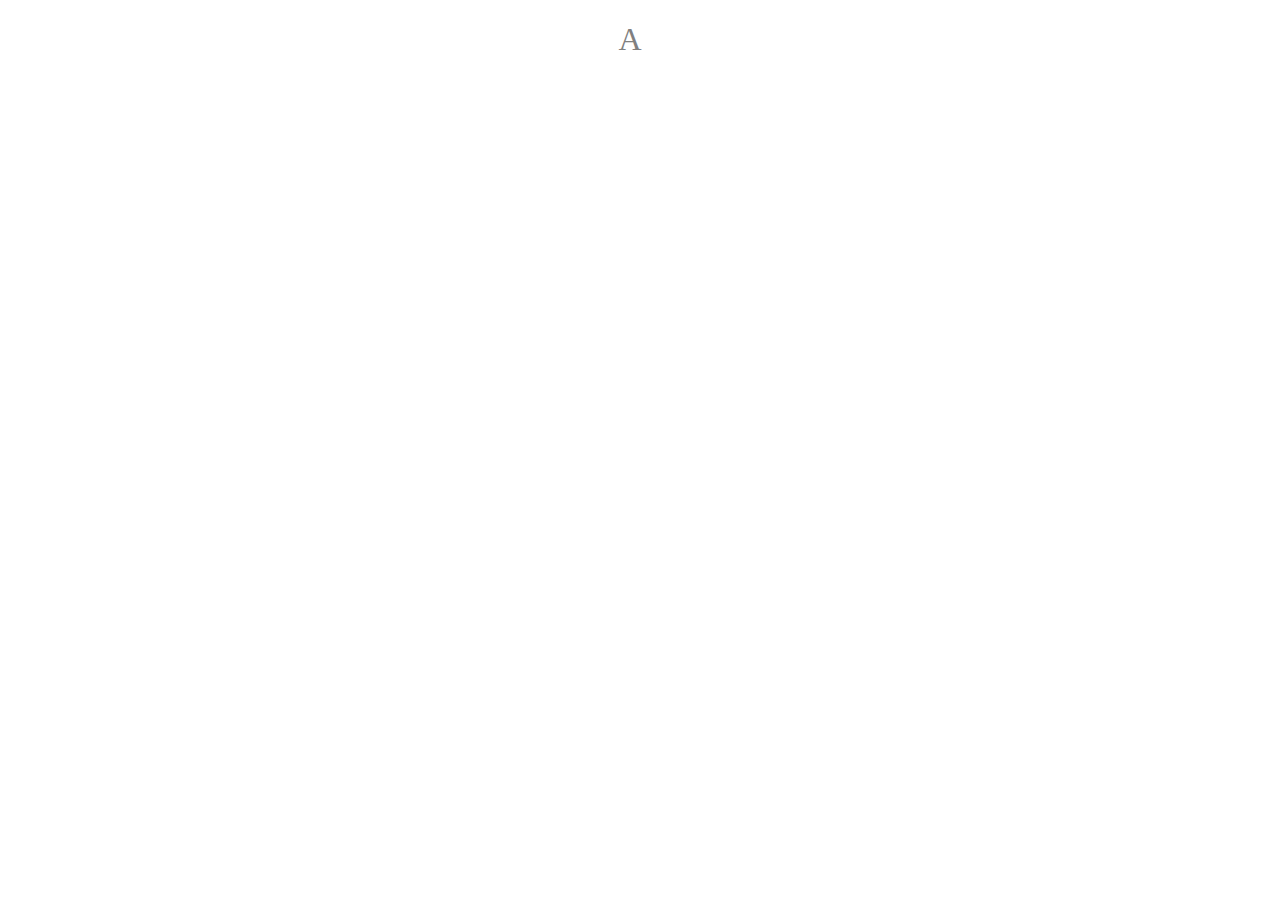
==== index.html @ 0d44d4bc "建立首頁" ====
<!DOCTYPE html>
<html lang="zh">
<head>
    <meta charset="UTF-8">
    <meta name="viewport" content="width=device-width, initial-scale=1.0">
    <title>Document</title>
    <link rel="stylesheet" href="style.css">

</head>
<body>
    <h1>A</h1>


</body>
</html>
---- style.css ----
h1 {
  color: gray;
  text-align: center;
  font-weight: 200;
  letter-spacing: 20px;
}
/*# sourceMappingURL=style.css.map */
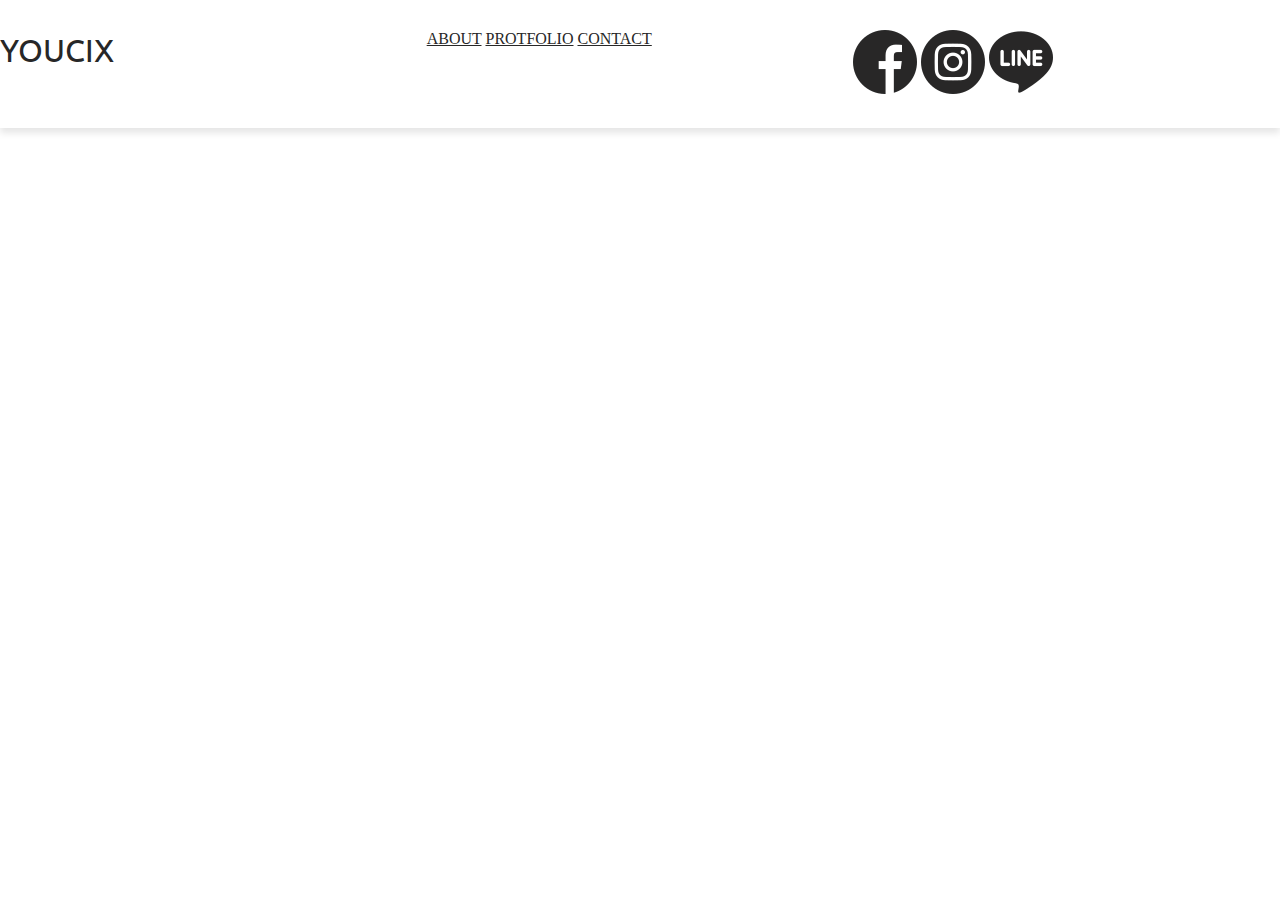
==== commit efe91fa4: "導覽列" ====
--- a/index.html
+++ b/index.html
@@ -8,7 +8,20 @@
 
 </head>
 <body>
-    <h1>A</h1>
+    <!-- 導覽列 -->
+    <nav id="navigation">
+        <a href="./index.html" class="logo">YOUCIX</a>
+        <div>
+            <a href="">ABOUT</a>
+            <a href="">PROTFOLIO</a>
+            <a href="">CONTACT</a>
+        </div>
+        <div class="social">
+            <a href=""><img src="./img/facebook.png" alt="facebook"></a>
+            <a href=""><img src="./img/instagram.png" alt="instagram"></a>
+            <a href=""><img src="./img/line.png" alt="line"></a>
+        </div>
+    </nav>
 
 
 </body>
--- a/style.css
+++ b/style.css
@@ -1,7 +1,43 @@
-h1 {
-  color: gray;
-  text-align: center;
-  font-weight: 200;
-  letter-spacing: 20px;
+@charset "UTF-8";
+@import url("https://fonts.googleapis.com/css2?family=Ubuntu:wght@400;700&display=swap");
+* {
+  margin: 0;
+  padding: 0;
+  -webkit-box-sizing: border-box;
+          box-sizing: border-box;
+  font-family: 微軟正黑體;
+  color: #272727;
+}
+
+#navigation {
+  display: -ms-grid;
+  display: grid;
+  -ms-grid-columns: 1fr 1fr 1fr;
+      grid-template-columns: 1fr 1fr 1fr;
+  padding: 30px 0;
+  -webkit-box-shadow: 0px 5px 7px rgba(0, 0, 0, 0.1);
+          box-shadow: 0px 5px 7px rgba(0, 0, 0, 0.1);
+}
+
+#navigation .logo {
+  font-family: 'Ubuntu', sans-serif;
+  text-decoration: none;
+  font-size: 32px;
+}
+
+#navigation .logo:hover {
+  color: #5B5B5B;
+}
+
+#navigation .social img {
+  -webkit-filter: invert(13%) sepia(26%) saturate(13%) hue-rotate(314deg) brightness(88%) contrast(91%);
+          filter: invert(13%) sepia(26%) saturate(13%) hue-rotate(314deg) brightness(88%) contrast(91%);
+  -webkit-transition: 0.6s;
+  transition: 0.6s;
+}
+
+#navigation .social img:hover {
+  -webkit-filter: invert(29%) sepia(0%) saturate(1039%) hue-rotate(135deg) brightness(100%) contrast(90%);
+          filter: invert(29%) sepia(0%) saturate(1039%) hue-rotate(135deg) brightness(100%) contrast(90%);
 }
 /*# sourceMappingURL=style.css.map */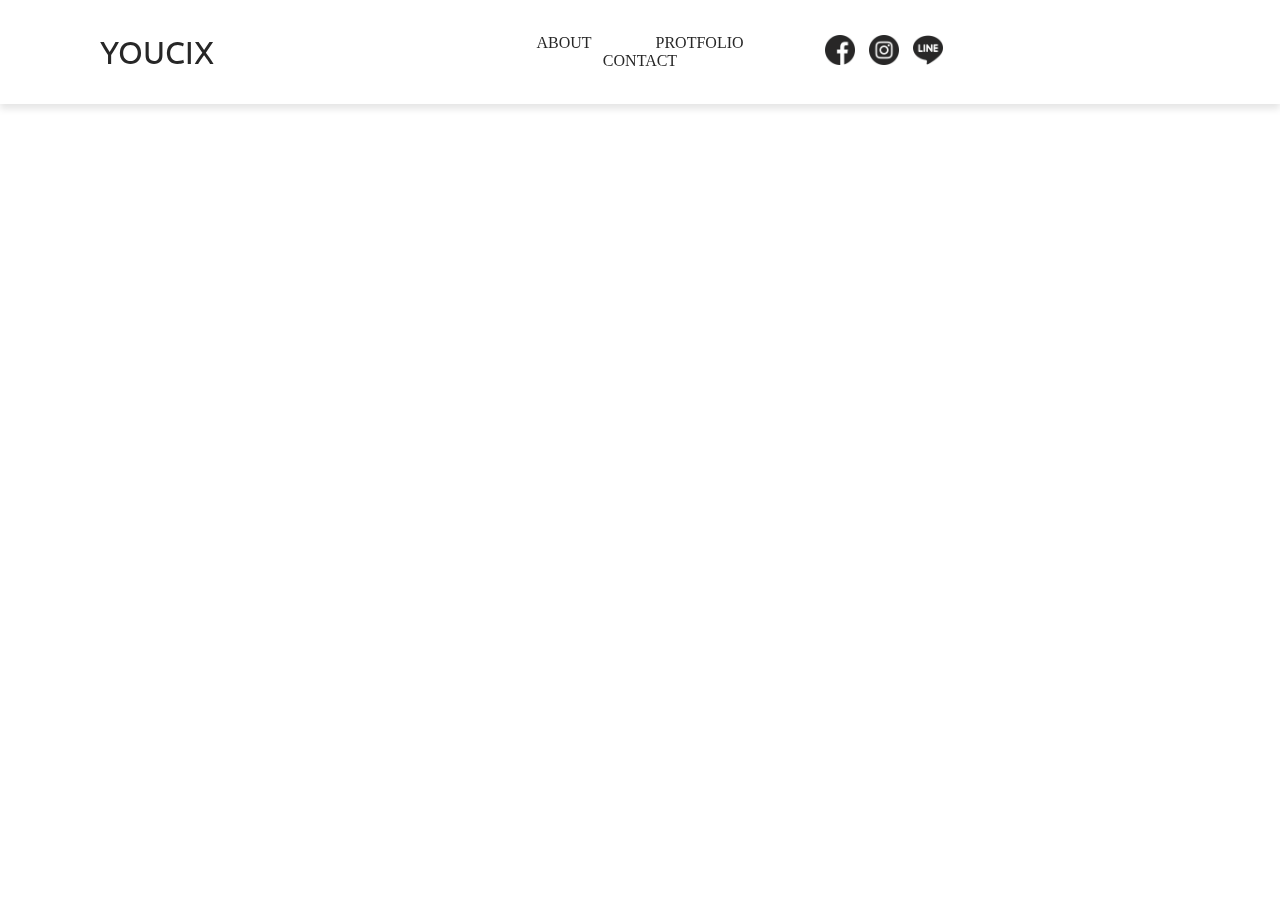
==== commit 60395daf: "導覽列未完成" ====
--- a/index.html
+++ b/index.html
@@ -11,7 +11,7 @@
     <!-- 導覽列 -->
     <nav id="navigation">
         <a href="./index.html" class="logo">YOUCIX</a>
-        <div>
+        <div class="link">
             <a href="">ABOUT</a>
             <a href="">PROTFOLIO</a>
             <a href="">CONTACT</a>
@@ -23,6 +23,9 @@
         </div>
     </nav>
 
+        <section id="banner">
+            
+        </section>
 
 </body>
 </html>--- a/style.css
+++ b/style.css
@@ -14,9 +14,15 @@
   display: grid;
   -ms-grid-columns: 1fr 1fr 1fr;
       grid-template-columns: 1fr 1fr 1fr;
-  padding: 30px 0;
+  padding: 30px 100px;
   -webkit-box-shadow: 0px 5px 7px rgba(0, 0, 0, 0.1);
           box-shadow: 0px 5px 7px rgba(0, 0, 0, 0.1);
+  -webkit-box-align: center;
+      -ms-flex-align: center;
+          align-items: center;
+  position: fixed;
+  width: 100%;
+  background: white;
 }
 
 #navigation .logo {
@@ -29,11 +35,28 @@
   color: #5B5B5B;
 }
 
+#navigation .link {
+  text-align: center;
+}
+
+#navigation .link a {
+  text-decoration: none;
+  -webkit-transition: 0.5s;
+  transition: 0.5s;
+  padding: 30px;
+}
+
+#navigation .link a:hover {
+  color: #5B5B5B;
+}
+
 #navigation .social img {
   -webkit-filter: invert(13%) sepia(26%) saturate(13%) hue-rotate(314deg) brightness(88%) contrast(91%);
           filter: invert(13%) sepia(26%) saturate(13%) hue-rotate(314deg) brightness(88%) contrast(91%);
   -webkit-transition: 0.6s;
   transition: 0.6s;
+  width: 30px;
+  margin: 5px;
 }
 
 #navigation .social img:hover {
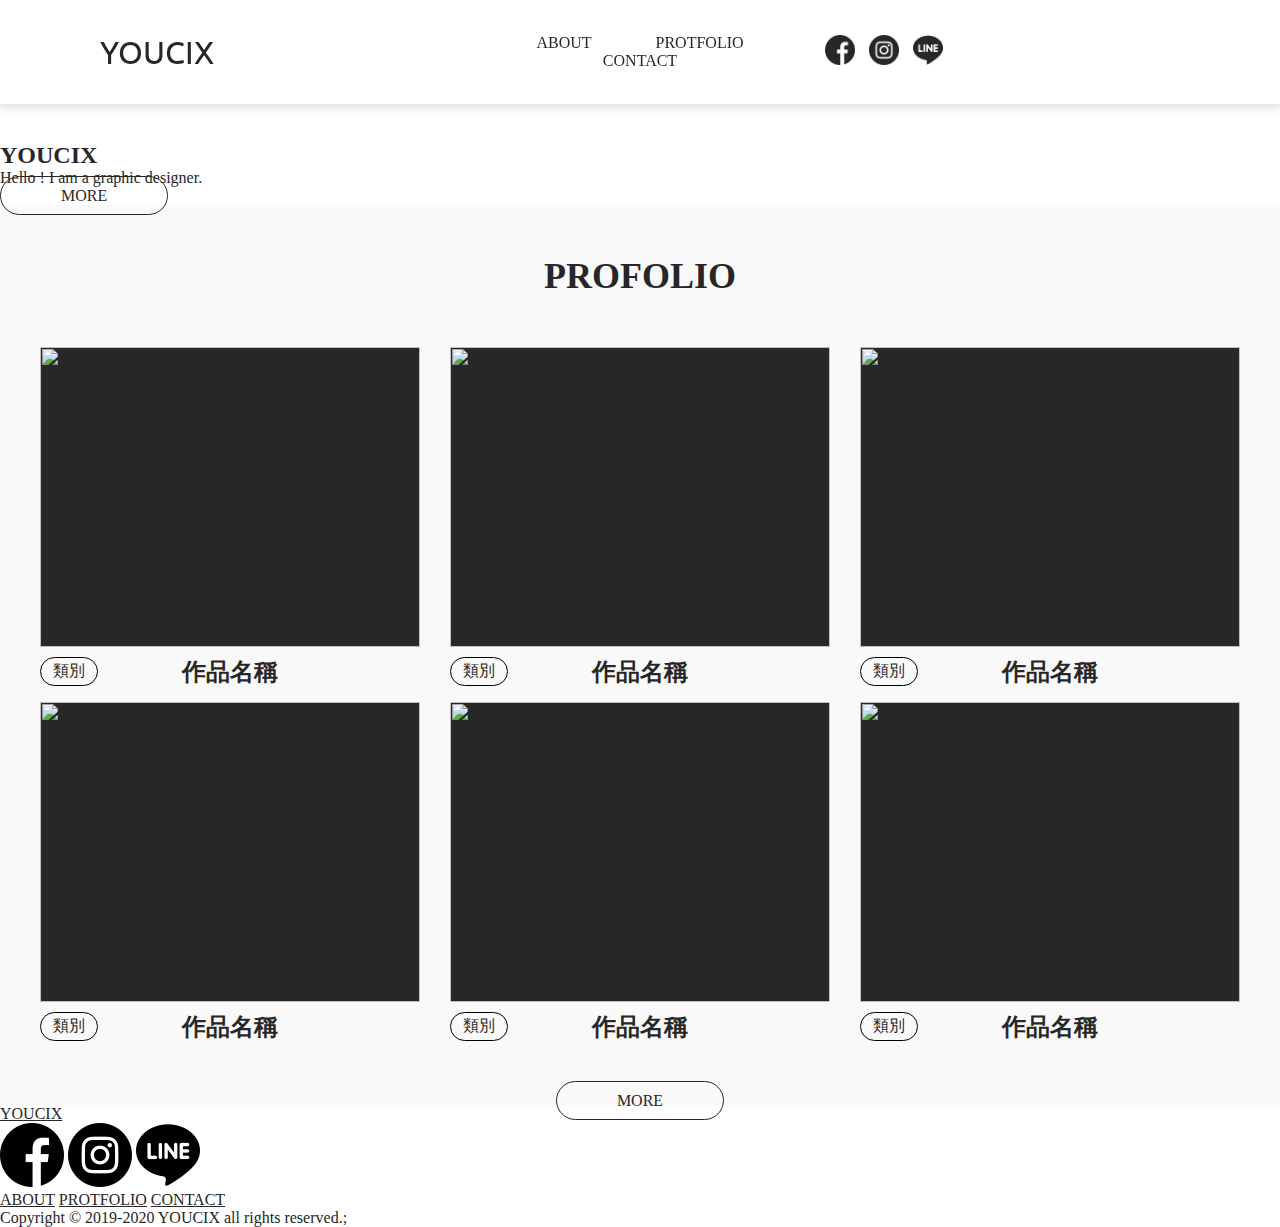
==== commit 042bd69d: "完成大部分" ====
--- a/index.html
+++ b/index.html
@@ -23,9 +23,77 @@
         </div>
     </nav>
 
+    <!-- 橫幅 -->
         <section id="banner">
             
         </section>
+    <!--關於我  -->
+    <section id="about">
+        <h1 class="title">ABOUT</h1>
+        <h2>YOUCIX</h2>
+        <p>Hello ! I am a graphic designer.</p>
+        <a href="" class="button-class">MORE</a>
+    </section>
+    
 
+
+
+        <!-- 作品集 -->
+        <section id="work">
+            <h1 class="title">PROFOLIO</h1>
+            <div id="work-box">
+                <div class="work-box-small">
+                    <img src="" alt="">
+                    <span>類別</span>
+                    <h2>作品名稱</h2>
+                </div>
+                <div class="work-box-small">
+                    <img src="" alt="">
+                    <span>類別</span>
+                    <h2>作品名稱</h2>
+                </div>
+                <div class="work-box-small">
+                    <img src="" alt="">
+                    <span>類別</span>
+                    <h2>作品名稱</h2>
+                </div>
+                <div class="work-box-small">
+                    <img src="" alt="">
+                    <span>類別</span>
+                    <h2>作品名稱</h2>
+                </div>
+                <div class="work-box-small">
+                    <img src="" alt="">
+                    <span>類別</span>
+                    <h2>作品名稱</h2>
+                </div>
+                <div class="work-box-small">
+                    <img src="" alt="">
+                    <span>類別</span>
+                    <h2>作品名稱</h2>
+                </div>
+            </div>
+            <div class="button-div">
+                <a href="" class="button-class">MORE</a>
+            </div>
+        </section>
+
+        <!-- 頁尾 -->
+        <footer>
+            <a href="./index.html" class="logo">YOUCIX</a>
+            <div class="social">
+                <a href=""><img src="./img/facebook.png" alt="facebook"></a>
+                <a href=""><img src="./img/instagram.png" alt="instagram"></a>
+                <a href=""><img src="./img/line.png" alt="line"></a>
+            </div>
+            <div class="link">
+                <a href="">ABOUT</a>
+                <a href="">PROTFOLIO</a>
+                <a href="">CONTACT</a>
+            </div>
+            <div id="copyright">
+                Copyright &copy; 2019-2020 YOUCIX all rights reserved.;
+            </div> 
+        </footer>
 </body>
 </html>--- a/style.css
+++ b/style.css
@@ -63,4 +63,67 @@
   -webkit-filter: invert(29%) sepia(0%) saturate(1039%) hue-rotate(135deg) brightness(100%) contrast(90%);
           filter: invert(29%) sepia(0%) saturate(1039%) hue-rotate(135deg) brightness(100%) contrast(90%);
 }
+
+.title {
+  font-size: 36px;
+  padding: 50px;
+  text-align: center;
+}
+
+.button-class {
+  padding: 10px 60px;
+  text-decoration: none;
+  border: 1px solid #272727;
+  border-radius: 20px;
+  -webkit-transition: 0.3s;
+  transition: 0.3s;
+}
+
+.button-class:hover {
+  background: #272727;
+  color: white;
+}
+
+#work {
+  height: 100vh;
+  background: #f9f9f9;
+}
+
+#work #work-box {
+  width: 1200px;
+  display: -ms-grid;
+  display: grid;
+  margin: 0 auto;
+  -ms-grid-columns: (1fr)[3];
+      grid-template-columns: repeat(3, 1fr);
+  -ms-grid-rows: (340px)[2];
+      grid-template-rows: repeat(2, 340px);
+  grid-gap: 15px 30px;
+}
+
+#work #work-box .work-box-small img {
+  display: block;
+  width: 100%;
+  height: 300px;
+  background: #272727;
+}
+
+#work #work-box .work-box-small h2 {
+  text-align: center;
+  -webkit-transform: translateY(-30px);
+          transform: translateY(-30px);
+}
+
+#work #work-box .work-box-small span {
+  display: inline-block;
+  border: 1px solid #000;
+  border-radius: 20px;
+  padding: 3px 12px;
+  margin-top: 10px;
+}
+
+.button-div {
+  text-align: center;
+  margin-top: 50px;
+}
 /*# sourceMappingURL=style.css.map */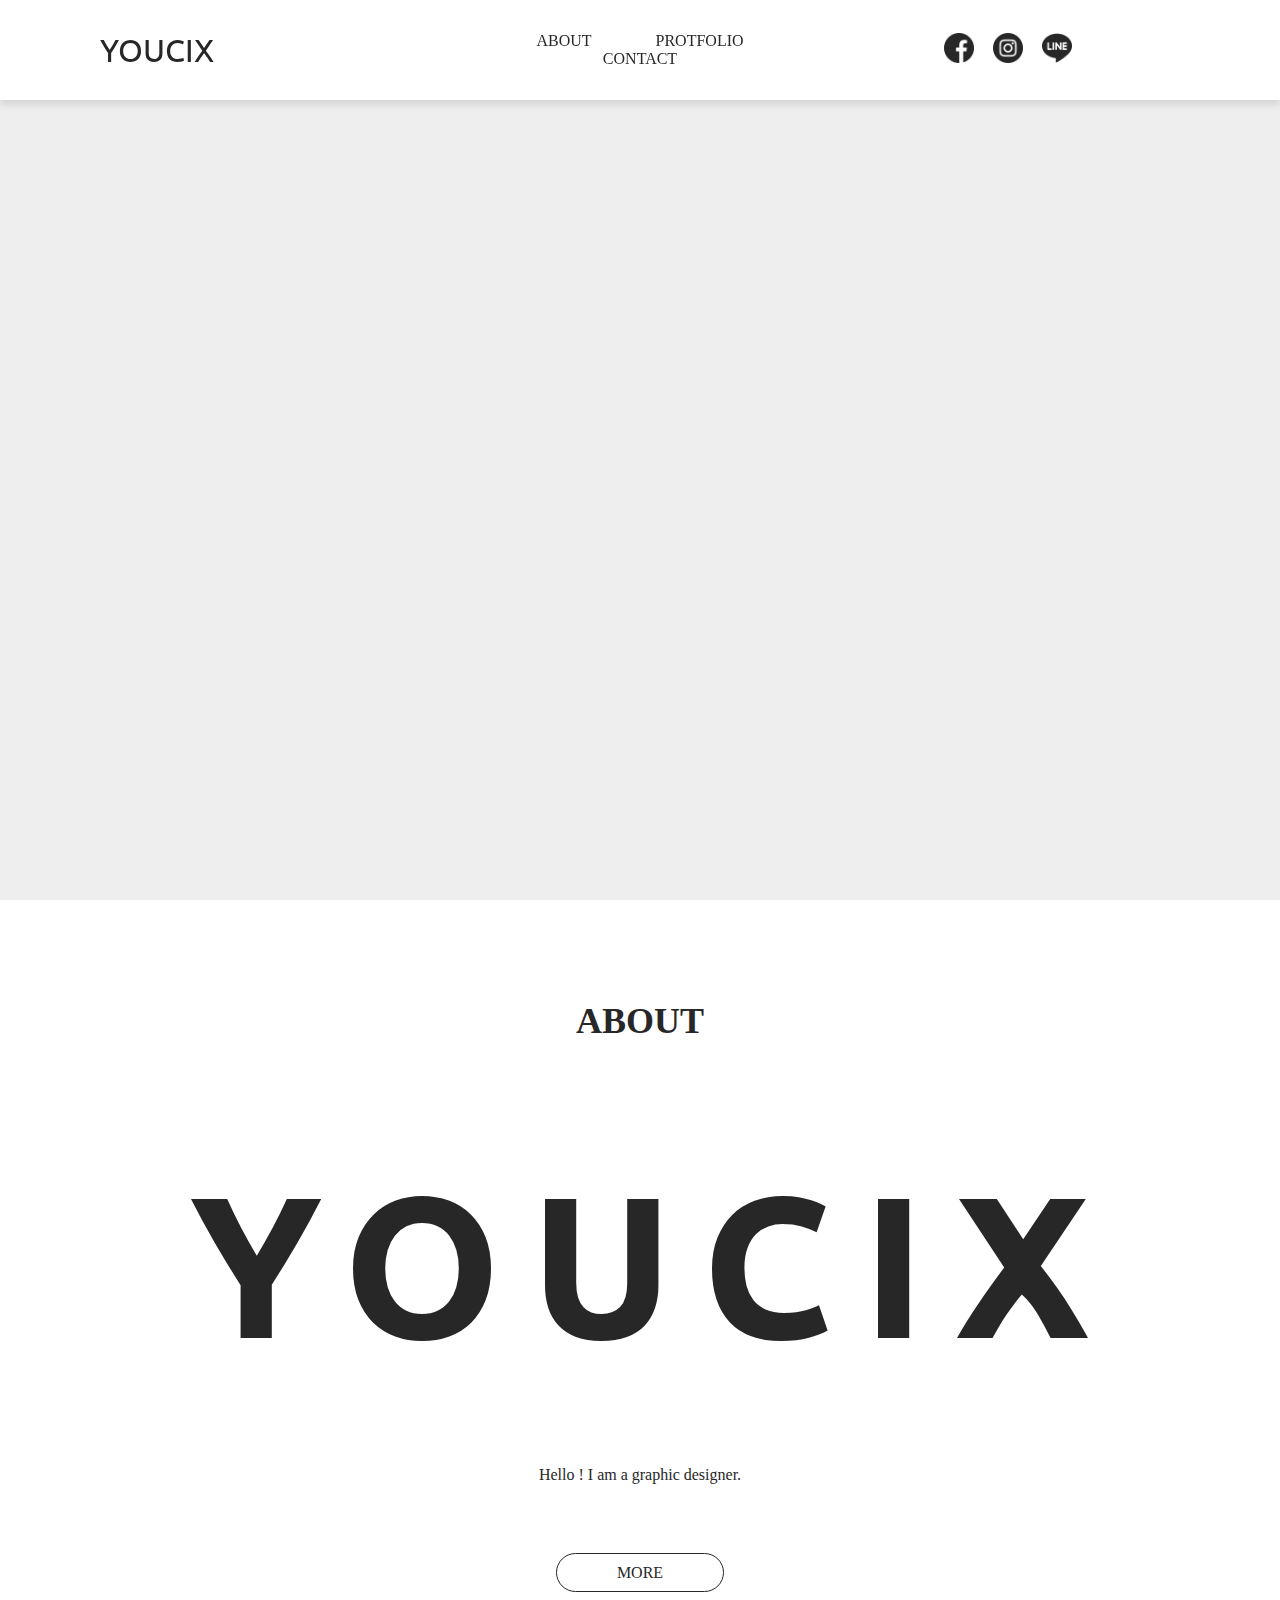
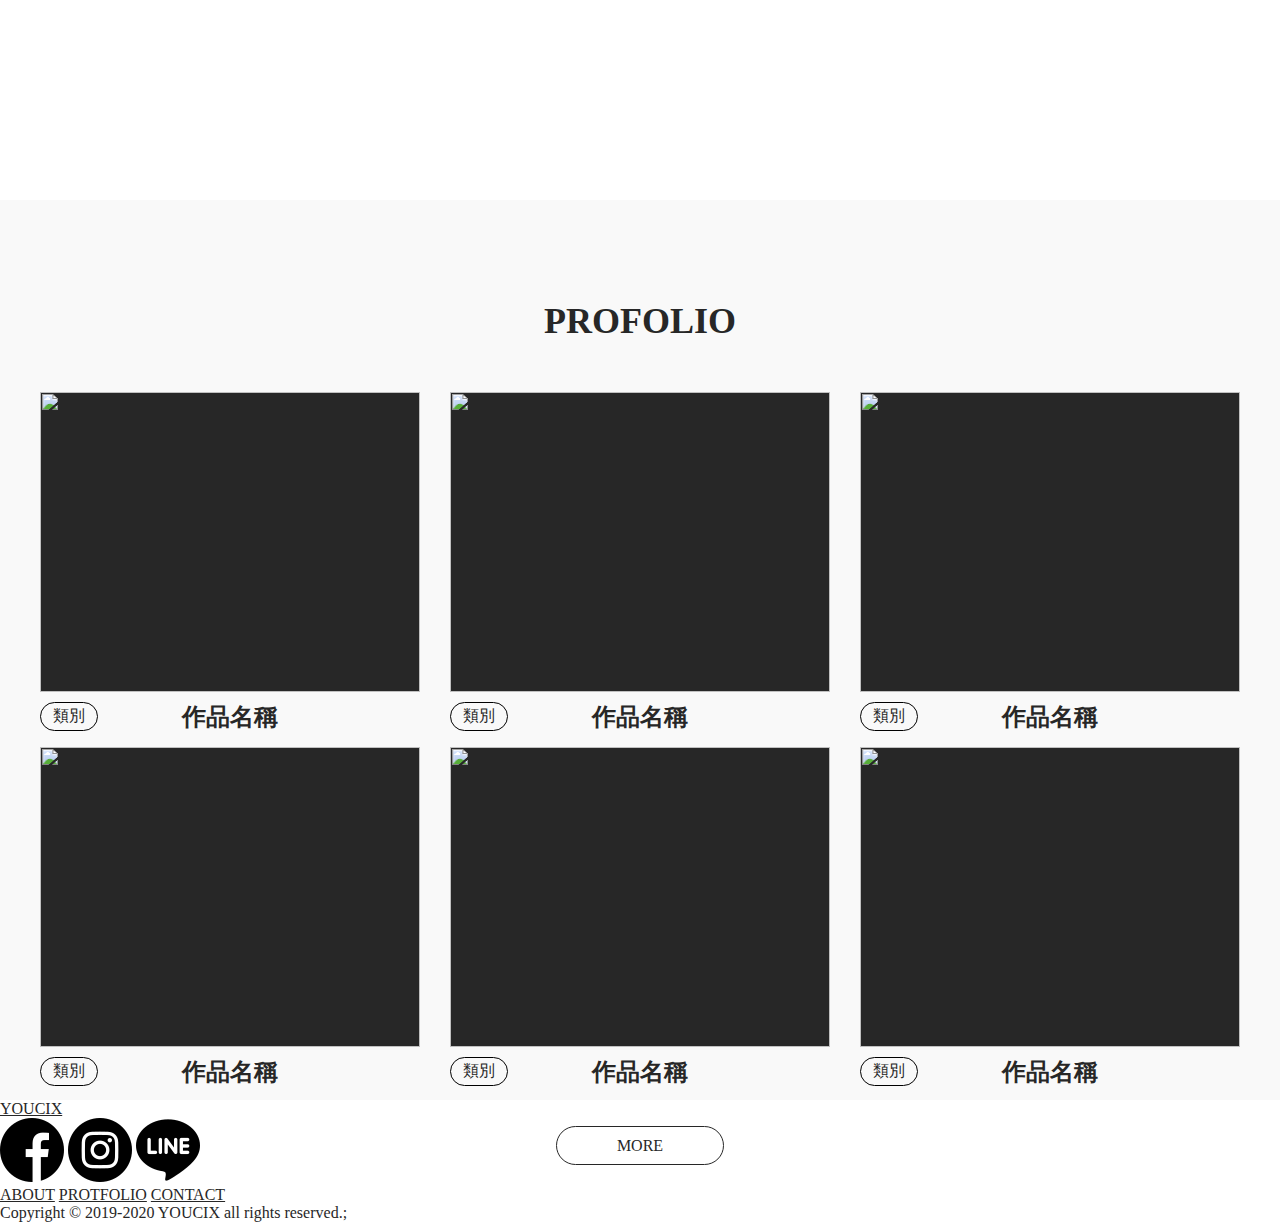
==== commit 5122d2f8: "新增RWD" ====
--- a/index.html
+++ b/index.html
@@ -2,7 +2,7 @@
 <html lang="zh">
 <head>
     <meta charset="UTF-8">
-    <meta name="viewport" content="width=device-width, initial-scale=1.0">
+    <meta name="viewport" content="width=device-width, initial-scale=1.0,user-scalable=0">
     <title>Document</title>
     <link rel="stylesheet" href="style.css">
 
@@ -16,6 +16,8 @@
             <a href="">PROTFOLIO</a>
             <a href="">CONTACT</a>
         </div>
+        <!-- 漢堡堡 -->
+        <img src="./img/icon-menu.png" alt="選單" id="menu">
         <div class="social">
             <a href=""><img src="./img/facebook.png" alt="facebook"></a>
             <a href=""><img src="./img/instagram.png" alt="instagram"></a>
--- a/style.css
+++ b/style.css
@@ -25,6 +25,18 @@
   background: white;
 }
 
+@media screen and (max-width: 1024px) {
+  #navigation #menu {
+    display: block;
+  }
+}
+
+@media screen and (min-width: 1025px) {
+  #navigation #menu {
+    display: none;
+  }
+}
+
 #navigation .logo {
   font-family: 'Ubuntu', sans-serif;
   text-decoration: none;
@@ -50,13 +62,23 @@
   color: #5B5B5B;
 }
 
+@media screen and (max-width: 1024px) {
+  #navigation .link a {
+    display: none;
+  }
+}
+
+#navigation .social {
+  margin: auto;
+}
+
 #navigation .social img {
   -webkit-filter: invert(13%) sepia(26%) saturate(13%) hue-rotate(314deg) brightness(88%) contrast(91%);
           filter: invert(13%) sepia(26%) saturate(13%) hue-rotate(314deg) brightness(88%) contrast(91%);
   -webkit-transition: 0.6s;
   transition: 0.6s;
   width: 30px;
-  margin: 5px;
+  margin-left: 15px;
 }
 
 #navigation .social img:hover {
@@ -64,10 +86,36 @@
           filter: invert(29%) sepia(0%) saturate(1039%) hue-rotate(135deg) brightness(100%) contrast(90%);
 }
 
+#banner {
+  width: 100%;
+  height: 100vh;
+  background: #eee;
+}
+
+#about {
+  width: 100%;
+  height: 100vh;
+  text-align: center;
+}
+
+#about h2 {
+  font-size: 200px;
+  letter-spacing: 30px;
+  padding-left: 30px;
+  margin-top: 50px;
+  font-family: 'Ubuntu', sans-serif;
+}
+
+#about p {
+  margin: 50px;
+  padding: 30px;
+}
+
 .title {
   font-size: 36px;
   padding: 50px;
   text-align: center;
+  padding-top: 100px;
 }
 
 .button-class {
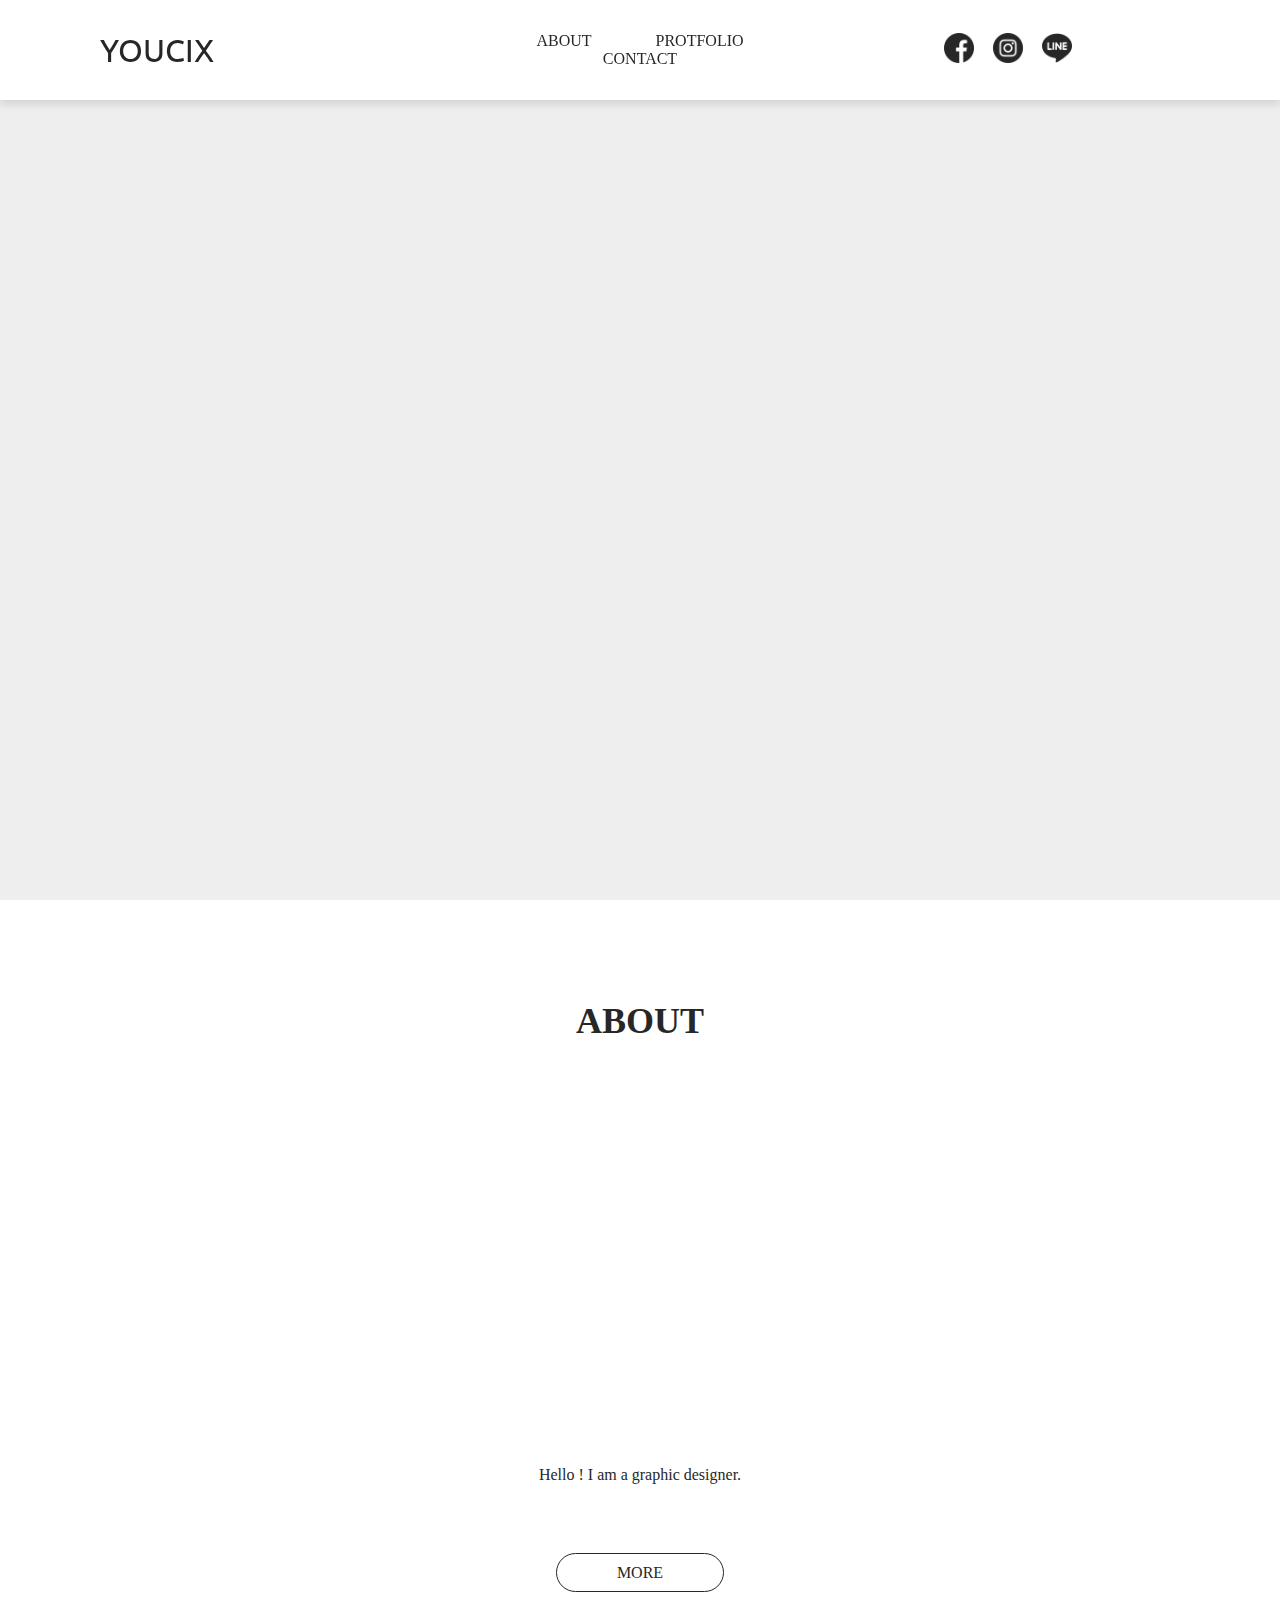
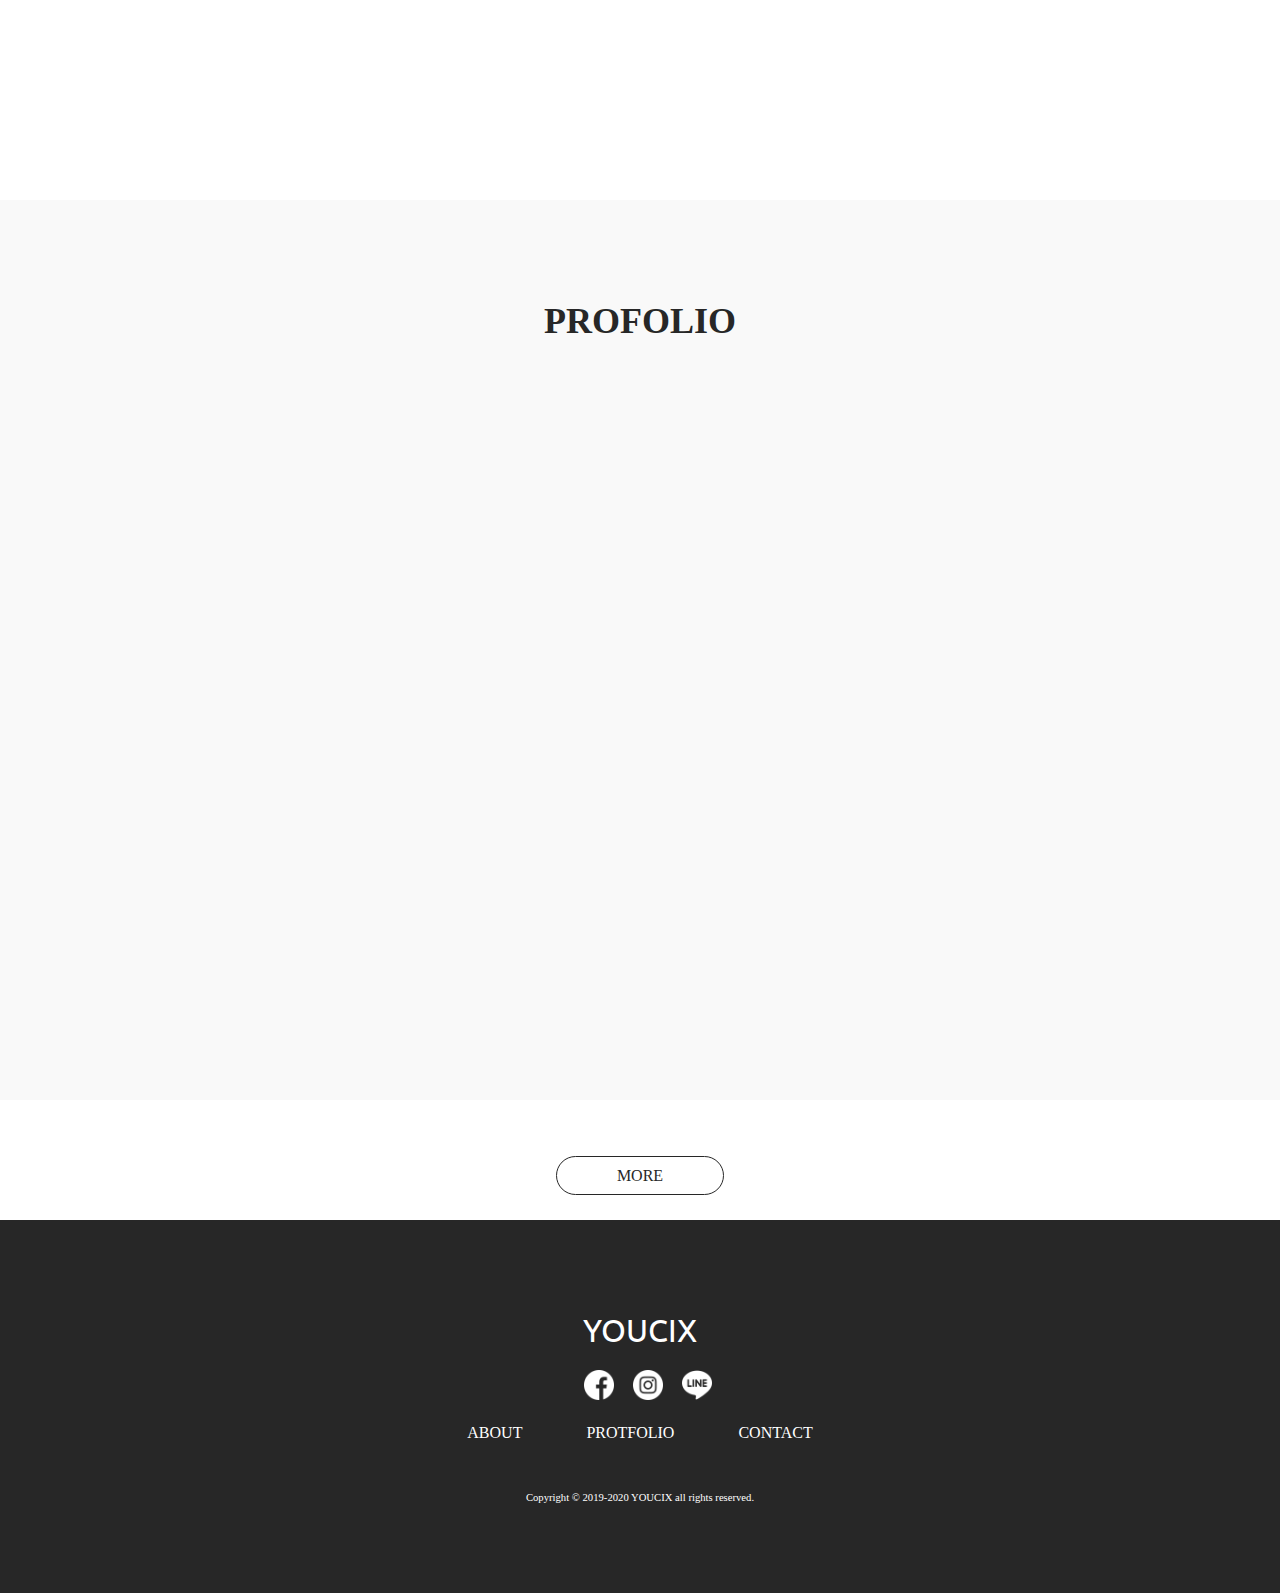
==== commit b2368cdf: "加動畫" ====
--- a/index.html
+++ b/index.html
@@ -4,6 +4,8 @@
     <meta charset="UTF-8">
     <meta name="viewport" content="width=device-width, initial-scale=1.0,user-scalable=0">
     <title>Document</title>
+
+    <link rel="stylesheet" href="https://unpkg.com/aos@next/dist/aos.css" />
     <link rel="stylesheet" href="style.css">
 
 </head>
@@ -32,7 +34,7 @@
     <!--關於我  -->
     <section id="about">
         <h1 class="title">ABOUT</h1>
-        <h2>YOUCIX</h2>
+        <h2 data-aos="fade-in" data-aos-offset="300" data-aos-offset="3000" data-aos-easing="ease-in-out">YOUCIX</h2>
         <p>Hello ! I am a graphic designer.</p>
         <a href="" class="button-class">MORE</a>
     </section>
@@ -44,32 +46,32 @@
         <section id="work">
             <h1 class="title">PROFOLIO</h1>
             <div id="work-box">
-                <div class="work-box-small">
+                <div class="work-box-small" data-aos="zoom-in-right" data-aos-offset="300" data-aos-duration="500" data-aos-delay="200" data-aos-mirror:="true" data-aos-once="true">
                     <img src="" alt="">
                     <span>類別</span>
                     <h2>作品名稱</h2>
                 </div>
-                <div class="work-box-small">
+                <div class="work-box-small" data-aos="zoom-out" data-aos-offset="300" data-aos-duration="500" data-aos-mirror:="true" data-aos-once="true">
                     <img src="" alt="">
                     <span>類別</span>
                     <h2>作品名稱</h2>
                 </div>
-                <div class="work-box-small">
+                <div class="work-box-small" data-aos="zoom-in-left"data-aos-offset="300" data-aos-duration="500" data-aos-delay="200" data-aos-mirror:="true" data-aos-once="true">
                     <img src="" alt="">
                     <span>類別</span>
                     <h2>作品名稱</h2>
                 </div>
-                <div class="work-box-small">
+                <div class="work-box-small" data-aos="zoom-in-right" data-aos-offset="300" data-aos-duration="500" data-aos-delay="200" data-aos-mirror:="true" data-aos-once="true">
                     <img src="" alt="">
                     <span>類別</span>
                     <h2>作品名稱</h2>
                 </div>
-                <div class="work-box-small">
+                <div class="work-box-small" data-aos="zoom-out" data-aos-offset="300" data-aos-duration="500" data-aos-mirror:="true" data-aos-once="true">
                     <img src="" alt="">
                     <span>類別</span>
                     <h2>作品名稱</h2>
                 </div>
-                <div class="work-box-small">
+                <div class="work-box-small" data-aos="zoom-in-left" data-aos-offset="300" data-aos-duration="500" data-aos-delay="200" data-aos-mirror:="true" data-aos-once="true">
                     <img src="" alt="">
                     <span>類別</span>
                     <h2>作品名稱</h2>
@@ -94,8 +96,14 @@
                 <a href="">CONTACT</a>
             </div>
             <div id="copyright">
-                Copyright &copy; 2019-2020 YOUCIX all rights reserved.;
+                Copyright &copy; 2019-2020 YOUCIX all rights reserved.
             </div> 
         </footer>
+
+        <!-- AOS CDN -->
+        <script src="https://unpkg.com/aos@next/dist/aos.js"></script>
+        <script>
+          AOS.init();
+        </script>
 </body>
 </html>--- a/style.css
+++ b/style.css
@@ -23,11 +23,35 @@
   position: fixed;
   width: 100%;
   background: white;
+  z-index: 1;
+}
+
+@media screen and (min-width: 1025px) {
+  #navigation {
+        grid-template-areas: " logo link social";
+  }
+}
+
+@media screen and (max-width: 1024px) {
+  #navigation {
+        grid-template-areas: "logo social menu";
+  }
+}
+
+@media screen and (max-width: 767px) {
+  #navigation {
+    padding: 10px 20px;
+  }
+}
+
+#navigation #menu {
+  grid-area: menu;
 }
 
 @media screen and (max-width: 1024px) {
   #navigation #menu {
     display: block;
+    margin-left: auto;
   }
 }
 
@@ -37,10 +61,23 @@
   }
 }
 
+@media screen and (max-width: 767px) {
+  #navigation #menu {
+    width: 32px;
+  }
+}
+
 #navigation .logo {
   font-family: 'Ubuntu', sans-serif;
   text-decoration: none;
   font-size: 32px;
+  grid-area: logo;
+}
+
+@media screen and (max-width: 767px) {
+  #navigation .logo {
+    font-size: 18px;
+  }
 }
 
 #navigation .logo:hover {
@@ -48,6 +85,7 @@
 }
 
 #navigation .link {
+  grid-area: link;
   text-align: center;
 }
 
@@ -70,6 +108,7 @@
 
 #navigation .social {
   margin: auto;
+  grid-area: social;
 }
 
 #navigation .social img {
@@ -81,6 +120,13 @@
   margin-left: 15px;
 }
 
+@media screen and (max-width: 767px) {
+  #navigation .social img {
+    width: 20px;
+    margin-left: 10px;
+  }
+}
+
 #navigation .social img:hover {
   -webkit-filter: invert(29%) sepia(0%) saturate(1039%) hue-rotate(135deg) brightness(100%) contrast(90%);
           filter: invert(29%) sepia(0%) saturate(1039%) hue-rotate(135deg) brightness(100%) contrast(90%);
@@ -104,6 +150,14 @@
   padding-left: 30px;
   margin-top: 50px;
   font-family: 'Ubuntu', sans-serif;
+}
+
+@media screen and (max-width: 767px) {
+  #about h2 {
+    font-size: 50px;
+    letter-spacing: 10px;
+    padding-left: 10px;
+  }
 }
 
 #about p {
@@ -149,6 +203,15 @@
   grid-gap: 15px 30px;
 }
 
+@media screen and (max-width: 1024px) {
+  #work #work-box {
+    -ms-grid-columns: (1fr)[2];
+        grid-template-columns: repeat(2, 1fr);
+    width: 100%;
+    padding: 5px 40px;
+  }
+}
+
 #work #work-box .work-box-small img {
   display: block;
   width: 100%;
@@ -172,6 +235,67 @@
 
 .button-div {
   text-align: center;
+  margin-top: 80px;
+}
+
+footer {
+  background: #272727;
+  padding: 90px 0;
+  text-align: center;
+  margin-top: 120px;
+}
+
+footer .logo {
+  font-family: 'Ubuntu', sans-serif;
+  text-decoration: none;
+  font-size: 32px;
+  grid-area: logo;
+  color: #fff;
+}
+
+footer .logo:hover {
+  color: #5B5B5B;
+}
+
+footer .link {
+  text-align: center;
+}
+
+footer .link a {
+  text-decoration: none;
+  -webkit-transition: 0.5s;
+  transition: 0.5s;
+  padding: 30px;
+  color: #fff;
+}
+
+footer .link a:hover {
+  color: #5B5B5B;
+}
+
+footer .social {
+  margin: auto;
+  grid-area: social;
+  padding: 20px;
+}
+
+footer .social img {
+  -webkit-filter: invert(100%) sepia(65%) saturate(216%) hue-rotate(243deg) brightness(110%) contrast(100%);
+          filter: invert(100%) sepia(65%) saturate(216%) hue-rotate(243deg) brightness(110%) contrast(100%);
+  -webkit-transition: 0.6s;
+  transition: 0.6s;
+  width: 30px;
+  margin-left: 15px;
+}
+
+footer .social img:hover {
+  -webkit-filter: invert(29%) sepia(0%) saturate(1039%) hue-rotate(135deg) brightness(100%) contrast(90%);
+          filter: invert(29%) sepia(0%) saturate(1039%) hue-rotate(135deg) brightness(100%) contrast(90%);
+}
+
+footer #copyright {
+  color: white;
+  font-size: 8pt;
   margin-top: 50px;
 }
 /*# sourceMappingURL=style.css.map */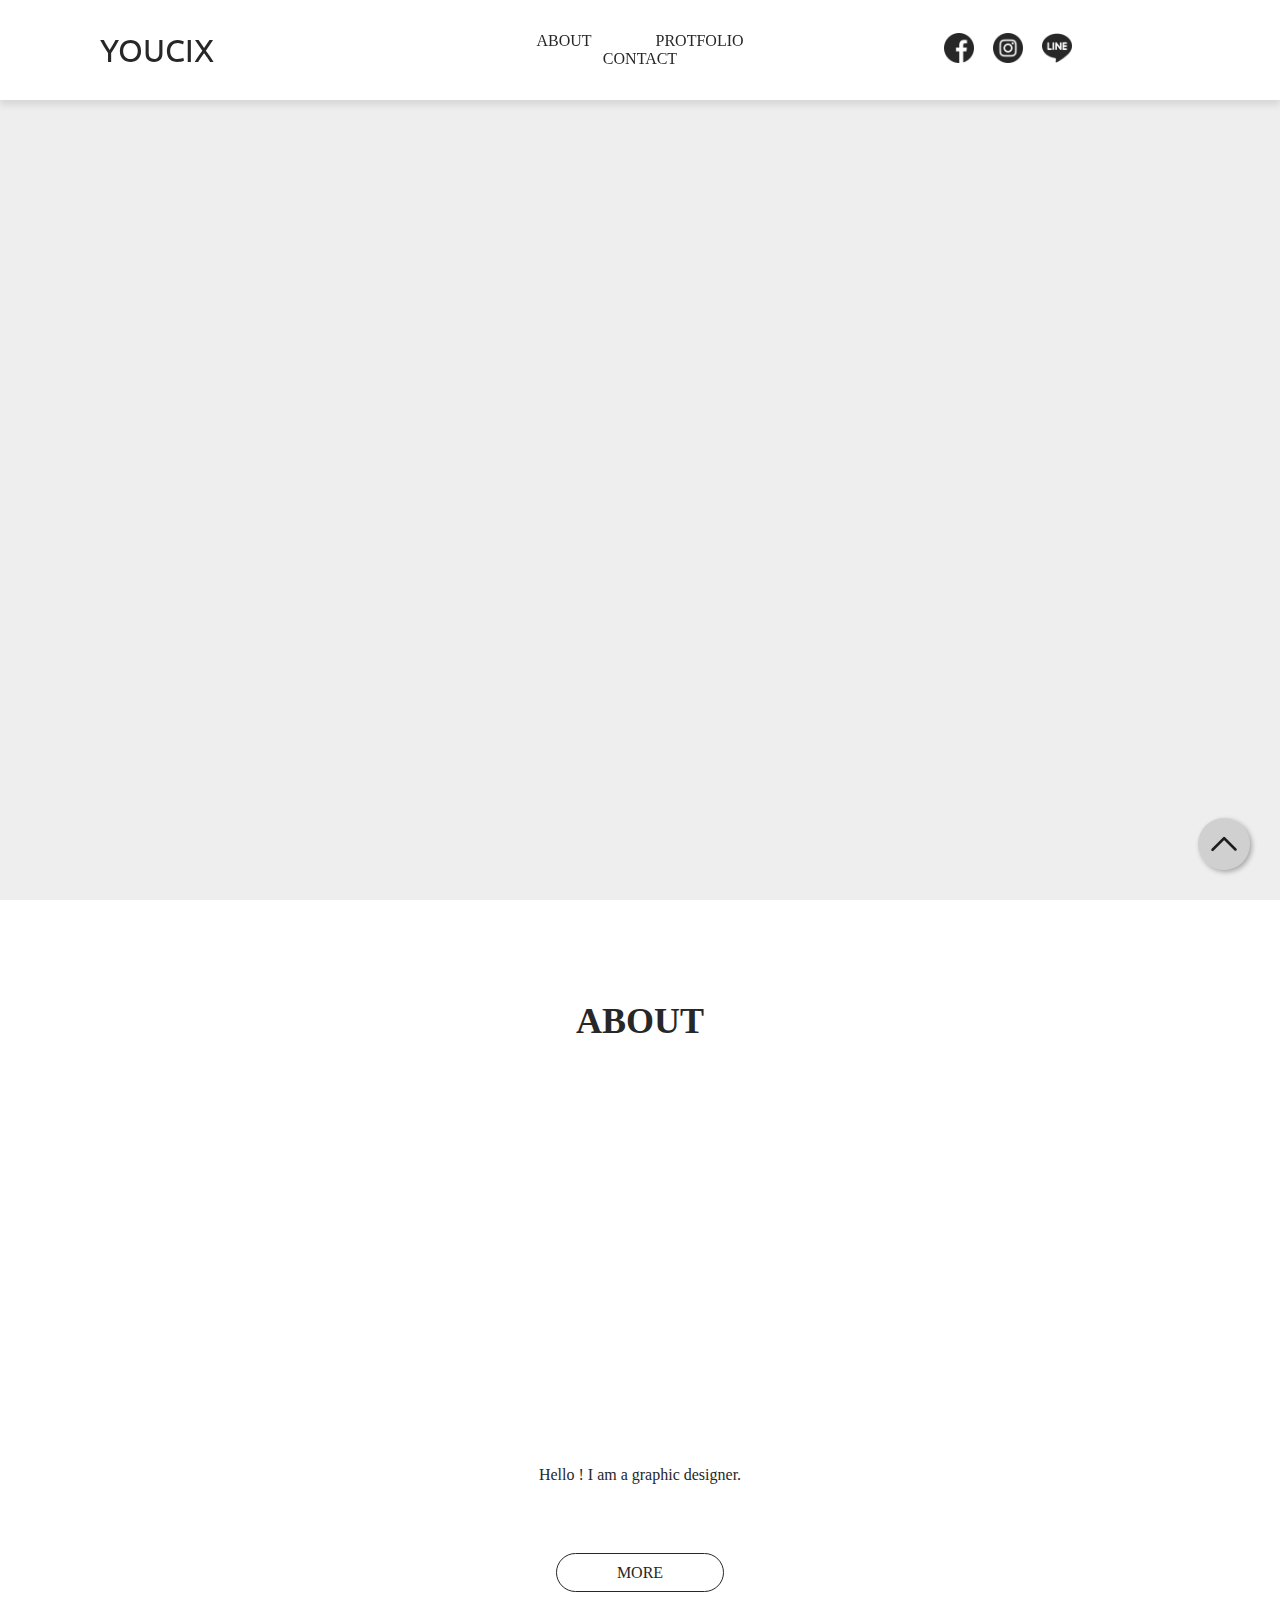
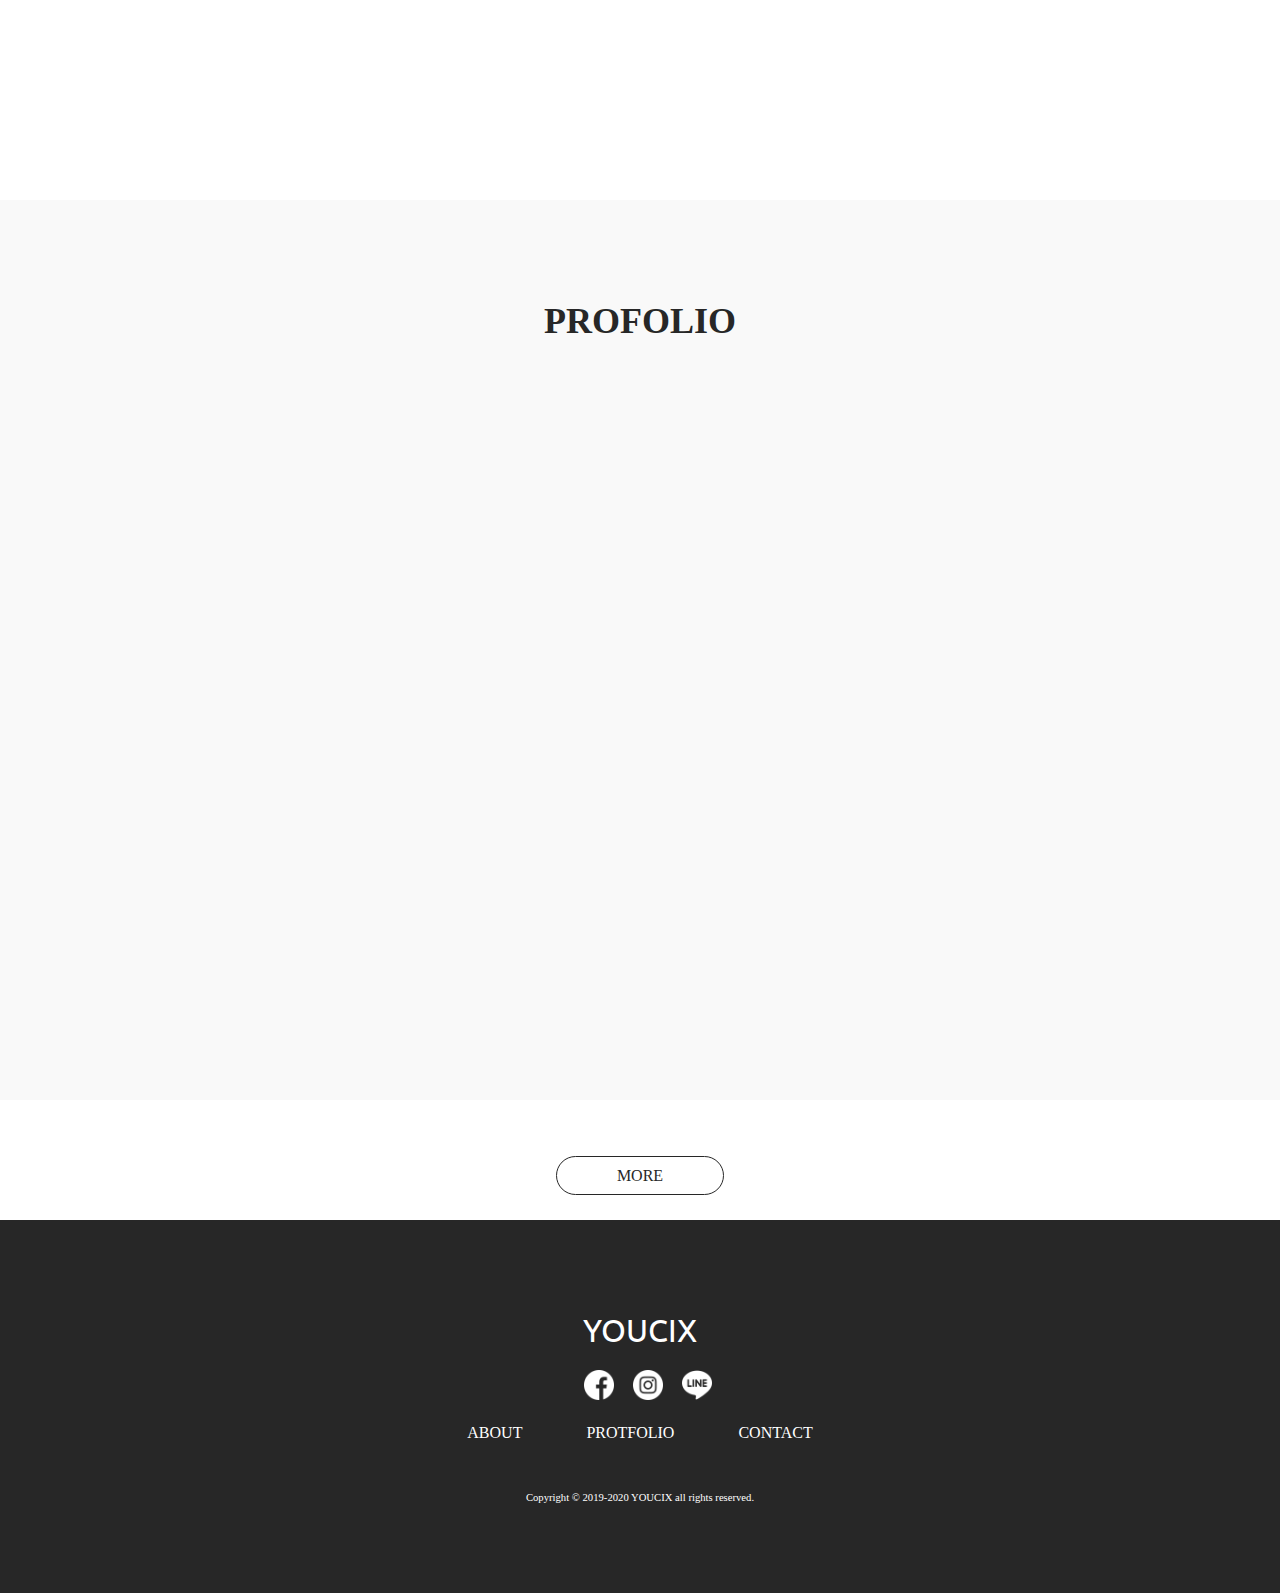
==== commit fa0fd1ba: "新增分頁" ====
--- a/index.html
+++ b/index.html
@@ -1,22 +1,30 @@
 <!DOCTYPE html>
 <html lang="zh">
+
 <head>
     <meta charset="UTF-8">
     <meta name="viewport" content="width=device-width, initial-scale=1.0,user-scalable=0">
-    <title>Document</title>
+    <title>YOUCIX</title>
 
+
+    <!--  Slick CDN  -->
+    <link rel="stylesheet" type="text/css" href="//cdn.jsdelivr.net/npm/slick-carousel@1.8.1/slick/slick.css" />
+    <link rel="stylesheet" type="text/css" href="//cdn.jsdelivr.net/npm/slick-carousel@1.8.1/slick/slick-theme.css" />
+
+    <!-- AOS -->
     <link rel="stylesheet" href="https://unpkg.com/aos@next/dist/aos.css" />
     <link rel="stylesheet" href="style.css">
 
 </head>
-<body>
+
+<body id="top">
     <!-- 導覽列 -->
     <nav id="navigation">
         <a href="./index.html" class="logo">YOUCIX</a>
         <div class="link">
-            <a href="">ABOUT</a>
-            <a href="">PROTFOLIO</a>
-            <a href="">CONTACT</a>
+            <a href="./about/">ABOUT</a>
+            <a href="./portfolio/">PROTFOLIO</a>
+            <a href="./contact/">CONTACT</a>
         </div>
         <!-- 漢堡堡 -->
         <img src="./img/icon-menu.png" alt="選單" id="menu">
@@ -28,9 +36,14 @@
     </nav>
 
     <!-- 橫幅 -->
-        <section id="banner">
-            
-        </section>
+    <section id="banner">
+        <img src="https://fakeimg.pl/1280x720/?text=Banner1">
+        <img src="https://fakeimg.pl/1280x720/?text=Banner2">
+        <img src="https://fakeimg.pl/1280x720/?text=Banner3">
+        <img src="https://fakeimg.pl/1280x720/?text=Banner4">
+        <img src="https://fakeimg.pl/1280x720/?text=Banner5">
+    </section>
+
     <!--關於我  -->
     <section id="about">
         <h1 class="title">ABOUT</h1>
@@ -38,72 +51,100 @@
         <p>Hello ! I am a graphic designer.</p>
         <a href="" class="button-class">MORE</a>
     </section>
-    
 
 
 
-        <!-- 作品集 -->
-        <section id="work">
-            <h1 class="title">PROFOLIO</h1>
-            <div id="work-box">
-                <div class="work-box-small" data-aos="zoom-in-right" data-aos-offset="300" data-aos-duration="500" data-aos-delay="200" data-aos-mirror:="true" data-aos-once="true">
-                    <img src="" alt="">
-                    <span>類別</span>
-                    <h2>作品名稱</h2>
-                </div>
-                <div class="work-box-small" data-aos="zoom-out" data-aos-offset="300" data-aos-duration="500" data-aos-mirror:="true" data-aos-once="true">
-                    <img src="" alt="">
-                    <span>類別</span>
-                    <h2>作品名稱</h2>
-                </div>
-                <div class="work-box-small" data-aos="zoom-in-left"data-aos-offset="300" data-aos-duration="500" data-aos-delay="200" data-aos-mirror:="true" data-aos-once="true">
-                    <img src="" alt="">
-                    <span>類別</span>
-                    <h2>作品名稱</h2>
-                </div>
-                <div class="work-box-small" data-aos="zoom-in-right" data-aos-offset="300" data-aos-duration="500" data-aos-delay="200" data-aos-mirror:="true" data-aos-once="true">
-                    <img src="" alt="">
-                    <span>類別</span>
-                    <h2>作品名稱</h2>
-                </div>
-                <div class="work-box-small" data-aos="zoom-out" data-aos-offset="300" data-aos-duration="500" data-aos-mirror:="true" data-aos-once="true">
-                    <img src="" alt="">
-                    <span>類別</span>
-                    <h2>作品名稱</h2>
-                </div>
-                <div class="work-box-small" data-aos="zoom-in-left" data-aos-offset="300" data-aos-duration="500" data-aos-delay="200" data-aos-mirror:="true" data-aos-once="true">
-                    <img src="" alt="">
-                    <span>類別</span>
-                    <h2>作品名稱</h2>
-                </div>
+
+    <!-- 作品集 -->
+    <section id="work">
+        <h1 class="title">PROFOLIO</h1>
+        <div id="work-box">
+            <div class="work-box-small" data-aos="zoom-in-right" data-aos-offset="300" data-aos-duration="500"
+                data-aos-delay="200" data-aos-mirror:="true" data-aos-once="true">
+                <img src="" alt="">
+                <span>類別</span>
+                <h2>作品名稱</h2>
             </div>
-            <div class="button-div">
-                <a href="" class="button-class">MORE</a>
+            <div class="work-box-small" data-aos="zoom-out" data-aos-offset="300" data-aos-duration="500"
+                data-aos-mirror:="true" data-aos-once="true">
+                <img src="" alt="">
+                <span>類別</span>
+                <h2>作品名稱</h2>
             </div>
-        </section>
+            <div class="work-box-small" data-aos="zoom-in-left" data-aos-offset="300" data-aos-duration="500"
+                data-aos-delay="200" data-aos-mirror:="true" data-aos-once="true">
+                <img src="" alt="">
+                <span>類別</span>
+                <h2>作品名稱</h2>
+            </div>
+            <div class="work-box-small" data-aos="zoom-in-right" data-aos-offset="300" data-aos-duration="500"
+                data-aos-delay="200" data-aos-mirror:="true" data-aos-once="true">
+                <img src="" alt="">
+                <span>類別</span>
+                <h2>作品名稱</h2>
+            </div>
+            <div class="work-box-small" data-aos="zoom-out" data-aos-offset="300" data-aos-duration="500"
+                data-aos-mirror:="true" data-aos-once="true">
+                <img src="" alt="">
+                <span>類別</span>
+                <h2>作品名稱</h2>
+            </div>
+            <div class="work-box-small" data-aos="zoom-in-left" data-aos-offset="300" data-aos-duration="500"
+                data-aos-delay="200" data-aos-mirror:="true" data-aos-once="true">
+                <img src="" alt="">
+                <span>類別</span>
+                <h2>作品名稱</h2>
+            </div>
+        </div>
+        <div class="button-div">
+            <a href="" class="button-class">MORE</a>
+        </div>
+    </section>
 
-        <!-- 頁尾 -->
-        <footer>
-            <a href="./index.html" class="logo">YOUCIX</a>
-            <div class="social">
-                <a href=""><img src="./img/facebook.png" alt="facebook"></a>
-                <a href=""><img src="./img/instagram.png" alt="instagram"></a>
-                <a href=""><img src="./img/line.png" alt="line"></a>
-            </div>
-            <div class="link">
-                <a href="">ABOUT</a>
-                <a href="">PROTFOLIO</a>
-                <a href="">CONTACT</a>
-            </div>
-            <div id="copyright">
-                Copyright &copy; 2019-2020 YOUCIX all rights reserved.
-            </div> 
-        </footer>
+    <!-- 頁尾 -->
+    <footer>
+        <a href="./index.html" class="logo">YOUCIX</a>
+        <div class="social">
+            <a href=""><img src="./img/facebook.png" alt="facebook"></a>
+            <a href=""><img src="./img/instagram.png" alt="instagram"></a>
+            <a href=""><img src="./img/line.png" alt="line"></a>
+        </div>
+        <div class="link">
+            <a href="">ABOUT</a>
+            <a href="">PROTFOLIO</a>
+            <a href="">CONTACT</a>
+        </div>
+        <div id="copyright">
+            Copyright &copy; 2019-2020 YOUCIX all rights reserved.
+        </div>
 
-        <!-- AOS CDN -->
-        <script src="https://unpkg.com/aos@next/dist/aos.js"></script>
-        <script>
-          AOS.init();
-        </script>
+    </footer>
+
+    <!-- 返回頂端按鈕 -->
+    <img src="./img/arrow.png" alt="返回頂端" id="arrow" data-gte-target="top" data-gte-offset="0">
+
+    <!--  jQuery CDN  -->
+    <script src="https://ajax.googleapis.com/ajax/libs/jquery/3.5.1/jquery.min.js"></script>
+
+    <!-- Slick CDN -->
+    <script type="text/javascript" src="//cdn.jsdelivr.net/npm/slick-carousel@1.8.1/slick/slick.min.js"></script>
+
+    <script>
+        $("#banner").slick({
+            arrows: false,
+            dots: true,
+            dotsClass: "slick-dots dot"
+        });
+    </script>
+
+    <!-- 前往指定元素 CDN -->
+    <script src="https://kid421.github.io/Web_JavaScript_GoToElement/goToElement.js"></script>
+
+    <!-- AOS CDN -->
+    <script src="https://unpkg.com/aos@next/dist/aos.js"></script>
+    <script>
+        AOS.init();
+    </script>
 </body>
+
 </html>--- a/style.css
+++ b/style.css
@@ -136,6 +136,37 @@
   width: 100%;
   height: 100vh;
   background: #eee;
+  overflow: hidden;
+}
+
+#banner .dot {
+  bottom: 80px;
+}
+
+@media screen and (max-width: 1024px) {
+  #banner {
+    height: 100%;
+  }
+  #banner .slick-track {
+    height: 900px;
+  }
+  #banner img {
+    -o-object-fit: cover;
+       object-fit: cover;
+  }
+  #banner .dot {
+    bottom: 30px;
+  }
+}
+
+@media screen and (max-width: 767px) {
+  #banner .slick-track {
+    height: 500px;
+  }
+  #banner img {
+    -o-object-fit: cover;
+       object-fit: cover;
+  }
 }
 
 #about {
@@ -298,4 +329,16 @@
   font-size: 8pt;
   margin-top: 50px;
 }
+
+#arrow {
+  position: fixed;
+  right: 30px;
+  bottom: 30px;
+  background: #D0D0D0;
+  border-radius: 30px;
+  padding: 10px;
+  cursor: pointer;
+  -webkit-box-shadow: 2px 2px 5px rgba(0, 0, 0, 0.3);
+          box-shadow: 2px 2px 5px rgba(0, 0, 0, 0.3);
+}
 /*# sourceMappingURL=style.css.map */